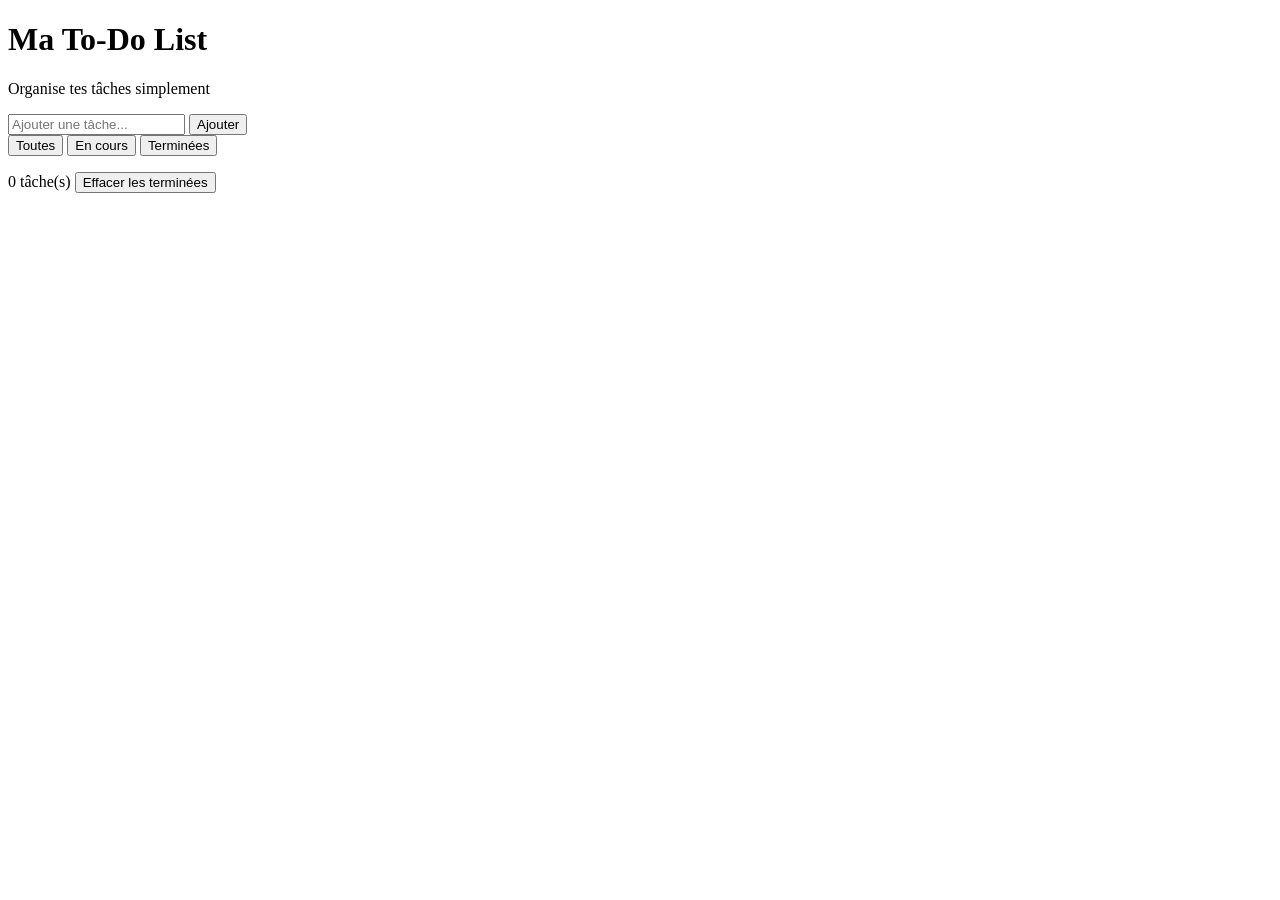
==== to_do_list/index.html @ e2762016 "Add initial HTML structure for To-Do List app" ====
<!DOCTYPE html>
<html lang="fr">
<head>
<meta charset="UTF-8">
<meta name="viewport" content="width=device-width, initial-scale=1.0">
<link rel="stylesheet" type="text/css" href="style.css">
<title>Ma To-Do List</title>
</head>
<body>

<div class="app">
  <h1>Ma To-Do List</h1>
  <p class="subtitle">Organise tes tâches simplement</p>

  <div class="input-row">
    <input type="text" id="taskInput" placeholder="Ajouter une tâche..." maxlength="100">
    <button id="addBtn">Ajouter</button>
  </div>

  <div class="filters">
    <button class="filter-btn active" data-filter="all">Toutes</button>
    <button class="filter-btn" data-filter="active">En cours</button>
    <button class="filter-btn" data-filter="completed">Terminées</button>
  </div>

  <ul id="taskList"></ul>

  <div class="footer">
    <span id="taskCount">0 tâche(s)</span>
    <button id="clearCompleted">Effacer les terminées</button>
  </div>
</div>

<script src="script.js"></script>

</body>
</html>
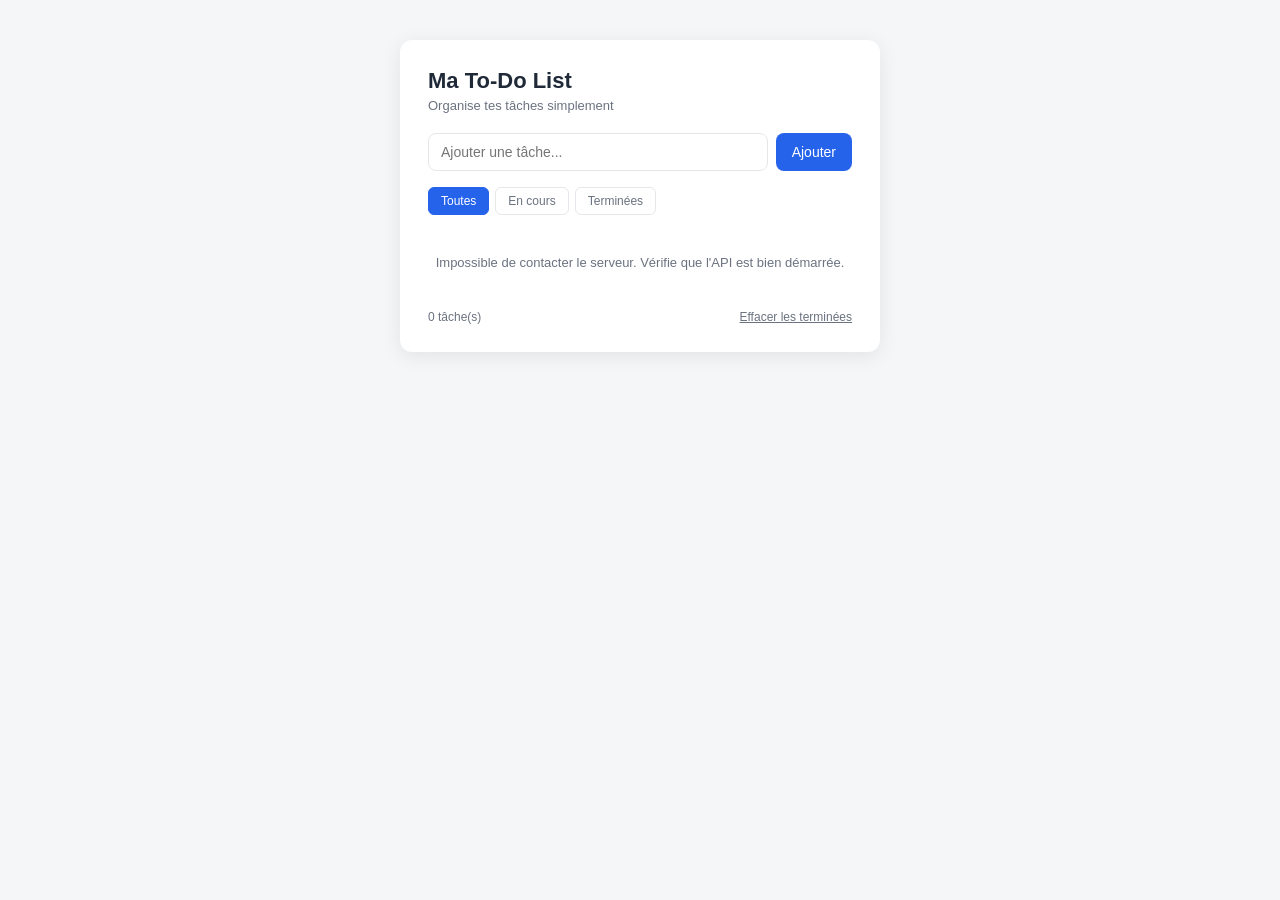
==== commit ee37b76a: "Enhance To-Do List with CSS and JavaScript Added styles and functionality for task management." ====
--- a/to_do_list/index.html
+++ b/to_do_list/index.html
@@ -3,8 +3,173 @@
 <head>
 <meta charset="UTF-8">
 <meta name="viewport" content="width=device-width, initial-scale=1.0">
-<link rel="stylesheet" type="text/css" href="style.css">
 <title>Ma To-Do List</title>
+<style>
+  :root {
+    --bg: #f4f6f8;
+    --card: #ffffff;
+    --primary: #2563eb;
+    --primary-dark: #1d4ed8;
+    --text: #1f2937;
+    --muted: #6b7280;
+    --done: #9ca3af;
+    --danger: #ef4444;
+    --border: #e5e7eb;
+  }
+
+  * { box-sizing: border-box; margin: 0; padding: 0; }
+
+  body {
+    font-family: 'Segoe UI', Arial, sans-serif;
+    background: var(--bg);
+    min-height: 100vh;
+    display: flex;
+    justify-content: center;
+    align-items: flex-start;
+    padding: 40px 16px;
+  }
+
+  .app {
+    background: var(--card);
+    width: 100%;
+    max-width: 480px;
+    border-radius: 12px;
+    box-shadow: 0 4px 20px rgba(0,0,0,0.08);
+    padding: 28px;
+  }
+
+  h1 {
+    font-size: 22px;
+    color: var(--text);
+    margin-bottom: 4px;
+  }
+
+  .subtitle {
+    font-size: 13px;
+    color: var(--muted);
+    margin-bottom: 20px;
+  }
+
+  .input-row {
+    display: flex;
+    gap: 8px;
+    margin-bottom: 16px;
+  }
+
+  #taskInput {
+    flex: 1;
+    padding: 10px 12px;
+    border: 1px solid var(--border);
+    border-radius: 8px;
+    font-size: 14px;
+    outline: none;
+  }
+
+  #taskInput:focus {
+    border-color: var(--primary);
+  }
+
+  #addBtn {
+    background: var(--primary);
+    color: white;
+    border: none;
+    padding: 10px 16px;
+    border-radius: 8px;
+    font-size: 14px;
+    cursor: pointer;
+    transition: background 0.2s;
+  }
+
+  #addBtn:hover { background: var(--primary-dark); }
+
+  .filters {
+    display: flex;
+    gap: 6px;
+    margin-bottom: 16px;
+  }
+
+  .filter-btn {
+    background: none;
+    border: 1px solid var(--border);
+    padding: 6px 12px;
+    border-radius: 6px;
+    font-size: 12px;
+    cursor: pointer;
+    color: var(--muted);
+  }
+
+  .filter-btn.active {
+    background: var(--primary);
+    color: white;
+    border-color: var(--primary);
+  }
+
+  ul#taskList {
+    list-style: none;
+  }
+
+  li.task {
+    display: flex;
+    align-items: center;
+    gap: 10px;
+    padding: 10px 4px;
+    border-bottom: 1px solid var(--border);
+  }
+
+  li.task .task-text {
+    flex: 1;
+    font-size: 14px;
+    color: var(--text);
+    word-break: break-word;
+  }
+
+  li.task.completed .task-text {
+    text-decoration: line-through;
+    color: var(--done);
+  }
+
+  li.task input[type="checkbox"] {
+    width: 18px;
+    height: 18px;
+    cursor: pointer;
+    accent-color: var(--primary);
+  }
+
+  .delete-btn {
+    background: none;
+    border: none;
+    color: var(--danger);
+    font-size: 16px;
+    cursor: pointer;
+    line-height: 1;
+    padding: 4px;
+  }
+
+  .empty-msg {
+    text-align: center;
+    color: var(--muted);
+    font-size: 13px;
+    padding: 24px 0;
+  }
+
+  .footer {
+    display: flex;
+    justify-content: space-between;
+    align-items: center;
+    margin-top: 16px;
+    font-size: 12px;
+    color: var(--muted);
+  }
+
+  #clearCompleted {
+    background: none;
+    border: none;
+    color: var(--muted);
+    text-decoration: underline;
+    cursor: pointer;
+    font-size: 12px;
+  }
+</style>
 </head>
 <body>
 
@@ -31,7 +196,156 @@
   </div>
 </div>
 
-<script src="script.js"></script>
+<script>
+  // ---------------------------------------------------------
+  // CONNEXION À L'API
+  // ---------------------------------------------------------
+  const API_URL = "https://todo-api-q8ta.onrender.com";
+
+  // ---- État de l'application ----
+  let tasks = [];
+  let currentFilter = 'all';
+
+  // ---- Éléments du DOM ----
+  const taskInput = document.getElementById('taskInput');
+  const addBtn = document.getElementById('addBtn');
+  const taskList = document.getElementById('taskList');
+  const taskCount = document.getElementById('taskCount');
+  const clearCompletedBtn = document.getElementById('clearCompleted');
+  const filterBtns = document.querySelectorAll('.filter-btn');
+
+  // ---- Charger les tâches depuis l'API au démarrage ----
+  async function loadTasks() {
+    try {
+      const res = await fetch(`${API_URL}/tasks`);
+      tasks = await res.json();
+      render();
+    } catch (err) {
+      console.error("Erreur de chargement :", err);
+      taskList.innerHTML = '<p class="empty-msg">Impossible de contacter le serveur. Vérifie que l\'API est bien démarrée.</p>';
+    }
+  }
+
+  // ---- Ajouter une tâche (POST vers l'API) ----
+  async function addTask() {
+    const text = taskInput.value.trim();
+    if (text === '') return;
+
+    try {
+      const res = await fetch(`${API_URL}/tasks`, {
+        method: 'POST',
+        headers: { 'Content-Type': 'application/json' },
+        body: JSON.stringify({ text })
+      });
+      const newTask = await res.json();
+      tasks.unshift(newTask);
+      taskInput.value = '';
+      render();
+    } catch (err) {
+      console.error("Erreur d'ajout :", err);
+    }
+  }
+
+  // ---- Basculer l'état terminé/non terminé (PUT vers l'API) ----
+  async function toggleTask(id) {
+    const task = tasks.find(t => t.id === id);
+    if (!task) return;
+
+    try {
+      const res = await fetch(`${API_URL}/tasks/${id}`, {
+        method: 'PUT',
+        headers: { 'Content-Type': 'application/json' },
+        body: JSON.stringify({ completed: !task.completed })
+      });
+      const updated = await res.json();
+      tasks = tasks.map(t => t.id === id ? updated : t);
+      render();
+    } catch (err) {
+      console.error("Erreur de mise à jour :", err);
+    }
+  }
+
+  // ---- Supprimer une tâche (DELETE vers l'API) ----
+  async function deleteTask(id) {
+    try {
+      await fetch(`${API_URL}/tasks/${id}`, { method: 'DELETE' });
+      tasks = tasks.filter(task => task.id !== id);
+      render();
+    } catch (err) {
+      console.error("Erreur de suppression :", err);
+    }
+  }
+
+  // ---- Effacer les tâches terminées (plusieurs appels DELETE) ----
+  async function clearCompleted() {
+    const completedTasks = tasks.filter(t => t.completed);
+    try {
+      await Promise.all(
+        completedTasks.map(t => fetch(`${API_URL}/tasks/${t.id}`, { method: 'DELETE' }))
+      );
+      tasks = tasks.filter(t => !t.completed);
+      render();
+    } catch (err) {
+      console.error("Erreur lors du nettoyage :", err);
+    }
+  }
+
+  // ---- Filtrer les tâches selon le filtre actif ----
+  function getFilteredTasks() {
+    if (currentFilter === 'active') return tasks.filter(t => !t.completed);
+    if (currentFilter === 'completed') return tasks.filter(t => t.completed);
+    return tasks;
+  }
+
+  // ---- Afficher les tâches à l'écran ----
+  function render() {
+    const filtered = getFilteredTasks();
+    taskList.innerHTML = '';
+
+    if (filtered.length === 0) {
+      taskList.innerHTML = '<p class="empty-msg">Aucune tâche à afficher</p>';
+    } else {
+      filtered.forEach(task => {
+        const li = document.createElement('li');
+        li.className = 'task' + (task.completed ? ' completed' : '');
+
+        li.innerHTML = `
+          <input type="checkbox" ${task.completed ? 'checked' : ''}>
+          <span class="task-text"></span>
+          <button class="delete-btn">✕</button>
+        `;
+
+        li.querySelector('.task-text').textContent = task.text;
+        li.querySelector('input').addEventListener('change', () => toggleTask(task.id));
+        li.querySelector('.delete-btn').addEventListener('click', () => deleteTask(task.id));
+
+        taskList.appendChild(li);
+      });
+    }
+
+    const remaining = tasks.filter(t => !t.completed).length;
+    taskCount.textContent = `${remaining} tâche(s) restante(s)`;
+  }
+
+  // ---- Événements ----
+  addBtn.addEventListener('click', addTask);
+  taskInput.addEventListener('keypress', (e) => {
+    if (e.key === 'Enter') addTask();
+  });
+  clearCompletedBtn.addEventListener('click', clearCompleted);
+
+  filterBtns.forEach(btn => {
+    btn.addEventListener('click', () => {
+      filterBtns.forEach(b => b.classList.remove('active'));
+      btn.classList.add('active');
+      currentFilter = btn.dataset.filter;
+      render();
+    });
+  });
+
+  // ---- Chargement initial depuis l'API ----
+  loadTasks();
+</script>
 
 </body>
 </html>
